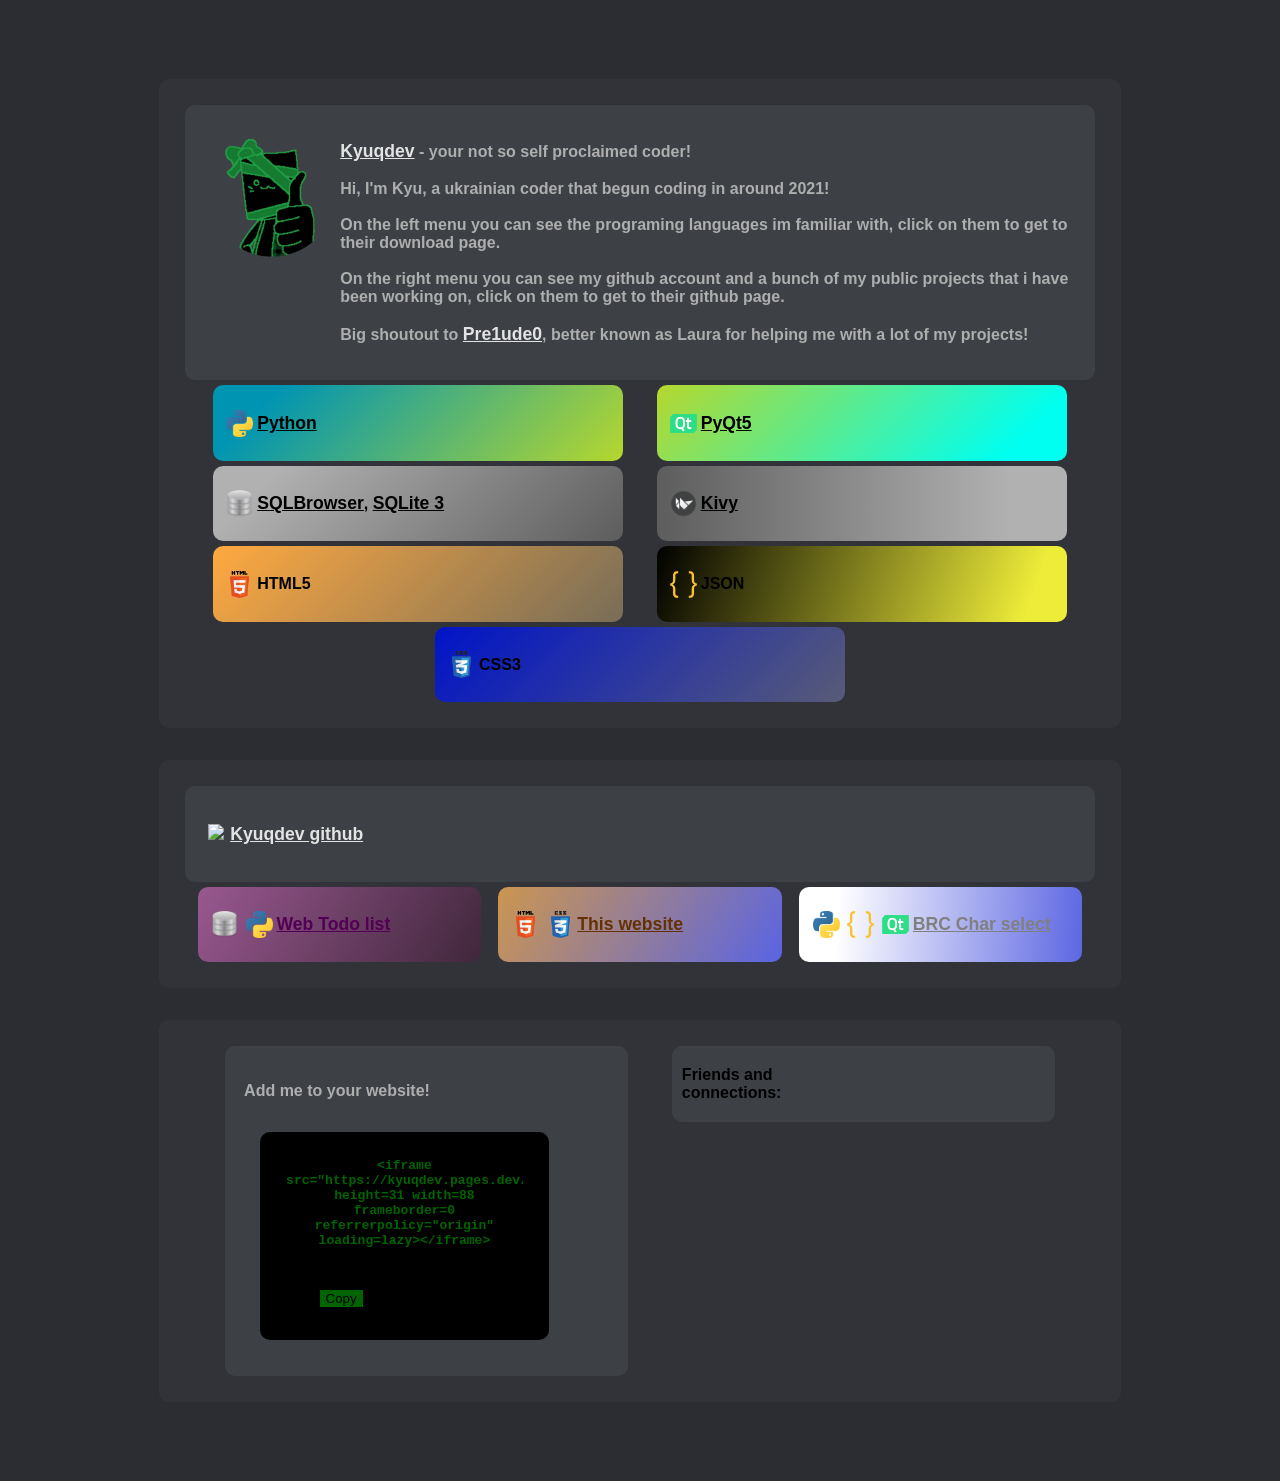
==== index.html @ f39e2b88 "stupid font commit (i gave up on papyrus)" ====
<!DOCTYPE html>
<html>
<meta name="viewport" content="width=device-width, initial-scale=1">
<head>
    <title>Kyuqdev</title>
    <link rel="stylesheet" href="static/style.css">
    <link rel="icon" type="images/x-icon" href="Images/logo.png">
    <meta property="og:title" content="YOUR FAVOURITE [BUSSY DESTROYER 10 BAJILLION 2008]">
    <meta property="og:type" content="website">
    <meta property="og:url" content="https://kyuqdev.pages.dev/">
    <meta property="og:image" content="https://kyuqdev.pages.dev/Images/Pfp.png">
    <meta property="og:description" content="the [PEOPLE] above me are [#######] gay [###] [#######]">
    <meta name="theme-color" content="[#FA6607]">
</head>

<body>
    <div class="container">

        <div class="item" style="height:fit-content">
            <div class="textcard" style="align-items:start;">
                <img src="/Images/Pfp.png" style="max-width: 10vw">
                <p>
                    <a href="https://github.com/Kyuqdev" target="_blank"> Kyuqdev</a> - your not so self proclaimed coder!<br><br>
                    Hi, I'm Kyu, a ukrainian coder that begun coding in around 2021!<br><br>
                    On the left menu you can see the programing languages im familiar with,
                    click on them to get to their download page.<br><br>
                    On the right menu you can see my github account and
                    a bunch of my public projects that i have been working on,
                    click on them to get to their github page.<br><br>
                    Big shoutout to <a href="https://pre1ude.dev/" target="_blank">Pre1ude0</a>,
                    better known as Laura for helping me with a lot of my projects!
                </p>

            </div>

            <!--language list-->

            <div class="card" id="python">
                <img src="Images/python-logo.png">
                <a href="https://www.python.org/downloads/" target="_blank">Python</a>
            </div>

            <div class="card" id="pyqt">
                <img src="Images/Qt.png">
                <a href="https://pypi.org/project/PyQt5/" target="_blank">PyQt5</a>
            </div>

            <div class="card" id="sql">
                <img src="Images/sql-database.png">
                <a href="https://sqlitebrowser.org/dl/" target="_blank">SQLBrowser</a>
                ,&nbsp;
                <a href="https://www.sqlite.org/" target="_blank">SQLite 3</a>
            </div>

            <div class="card" id="kivy">
                <img src="Images/Kivy.png">
                <a href="https://kivy.org/" target="_blank">Kivy</a>
            </div>

            <div class="card" id="html">
                <img src="Images/html5.png">
                HTML5
            </div>

            <div class="card" id="json">
                <img src="Images/json.png">
                JSON
            </div>

            <div class="card" id="css">
                <img src="Images/CSS3.png">
                CSS3
            </div>

        </div>

        <!--second menu-->
        <div class="right-menu">
            <div class="item">
                <div class="textcard">
                    <a href="https://github.com/Kyuqdev">
                        <img src="https://avatars.githubusercontent.com/u/131807399?v=4">
                    </a>
                    <p style="align-items:stretch;">
                        <a href="https://github.com/Kyuqdev" target="_blank">Kyuqdev github</a>
                    </p>
                </div>

                <div class="card" id="todo">
                    <img src="Images/sql-database.png">
                    <img src="Images/python-logo.png">
                    <a href="https://github.com/Kyuqdev/HTML-TODOLIST" target="_blank" style="color:rgb(82, 0, 83)">
                        Web Todo list
                    </a>
                </div>

                <div class="card" id="tswebsite">
                    <img src="Images/html5.png">
                    <img src="Images/CSS3.png">
                    <a href="https://github.com/Kyuqdev/Visit-card-website" target="_blank" style="color:rgb(100, 50, 2)">
                        This website
                    </a>

                </div>

                <div class="card" id="brc">
                    <img src="Images/python-logo.png">
                    <img src="Images/json.png">
                    <img src="Images/Qt.png">
                    <a href="https://github.com/Kyuqdev/Kyus-BRC-Character-selector" target="_blank" style="color:gray">
                        BRC Char select
                    </a>
                </div>


            </div>

            <div class="item" style="align-items:start">
                <div class="textcard" style="flex-direction:column; align-items:start; width:40%">
                    <p>
                        Add me to your website!
                    </p>
                    <div class="item" style="background-color:black; border-color:black; max-width:65%">
                        <code style="overflow-x:hidden">&lt;iframe src="https://kyuqdev.pages.dev/referer/referer" height=31 width=88 frameborder=0 referrerpolicy="origin" loading=lazy&gt;&lt;/iframe&gt;</code>
                        <button onclick="copyIframe()" style="background-color:darkgreen; border:none; cursor:pointer;">Copy</button>
                        <iframe src="https://kyuqdev.pages.dev/referer/referer" height="31" width="88" frameborder=0 referrerpolicy="origin" loading="lazy"></iframe>
                    </div>
                </div>

                <div class="card" style="flex-direction:row; justify-content:space-around; width:40%">
                    Friends and connections:
                    <iframe src="https://pre1ude.dev/referer" height=31 width=88 frameborder=0 referrerpolicy="origin" loading=lazy></iframe>
                    <iframe src="https://kyuqdev.pages.dev/referer/referer" height="31" width="88" frameborder=0 referrerpolicy="origin" loading="lazy"></iframe>
                </div>
            </div>
        </div>
    </div>
    <script src="/js/main.js"></script>
</body>

</html>
---- static/style.css ----
body {
    background-color: #2B2D32;
    color: rgb(174, 174, 174);
    font-size: auto;
    font-family: cursive, sans-serif;
}

.textcard {
    width:100%;
    a {color: #e3e3e3}
    min-height: 4.4vw;
    min-width: 10em;
    padding: 0.6em;
    border: 10px solid #3d4045;
    background-color: #3d4045;
    border-radius: 10px;
    display:flex;
    align-items: center;
    justify-content: left;
    text-align: left;
}

a {
    transition: color 0.2s;
    color: black;
    font-size: 110%;
}

a:hover {
    color: green
}

img {
    min-width: 2vh;
    max-width: 3vh;
    aspect-ratio: 1 / 1;
    margin: 0.3vw
}
code {
    color: darkgreen;
    text-wrap: wrap;
    height: 120px;
    max-width: 100%;
}

.item {
    margin: 1em;
    display:flex;
    background: #313338;
    padding: 1em;
    font-weight: 700;
    align-items:center;
    text-align: center;
    border: 10px solid #313338;
    border-radius: 10px;
    gap: 5px 5px;
    justify-content: space-evenly;
    flex-wrap:wrap;
}

.card {
    color:black;
    min-height: 4.4vw;
    min-width: 10em;
    padding: 0.6em;
    border: 10px solid #3d4045;
    background-color: #3d4045;
    border-radius: 10px;
    display:flex;
    align-items: center;
    justify-content: left;
    text-align: left;
    border: yellow;
}

#python {
    background: linear-gradient(135deg, rgba(0,148,179,1) 14%, rgba(182,215,46,1) 100%);
    width:43%;
}
#pyqt {
    background: linear-gradient(-45deg, rgba(0,255,240,1) 14%, rgba(182,215,46,1) 100%);
    width:43%
}
#sql {
    background: linear-gradient(135deg, rgba(177,177,177,1) 14%, rgba(93,93,93,1) 100%);
    width:43%
}
#kivy {
    background: linear-gradient(-90deg, rgba(177,177,177,1) 14%, rgba(93,93,93,1) 100%);
    width:43%
}
#html {
    background: linear-gradient(135deg, rgba(255,169,64,1) 0%, rgba(119,109,88,1) 100%);
    width: 43%;
}
#json {
    background: linear-gradient(-70deg, rgba(238,236,57,1) 10%, rgba(0,0,0,1) 100%);
    width: 43%;
}
#css {
    background: linear-gradient(135deg, rgba(0,20,200,1) 0%, rgba(88,91,119,1) 100%);
    width: 43%
}


#todo {
    width: 29%;
    background: linear-gradient(122deg, rgba(153,88,144,1) 0%, rgba(64,39,59,1) 100%);
}
#tswebsite {
    width:29%;
    background: linear-gradient(122deg, rgba(204,150,79,1) 0%, rgba(90,100,227,1) 100%);
}
#brc {
    width:29%;
    background: linear-gradient(94deg, rgba(255,255,255,1) 14%, rgba(93,103,226,1) 100%);
}

.container {
    min-height: 75vh;
    margin: 5%;
    display: flex;
    justify-content:space-around;
    align-items: center;
}

.right-menu {
    display: flex;
    flex-direction:column;
    align-items:center;
}

@media screen and (max-width: 1400px) {
.container {
    flex-direction: column;
    align-items: center;
}
.item {
    width: 80%;
}

}
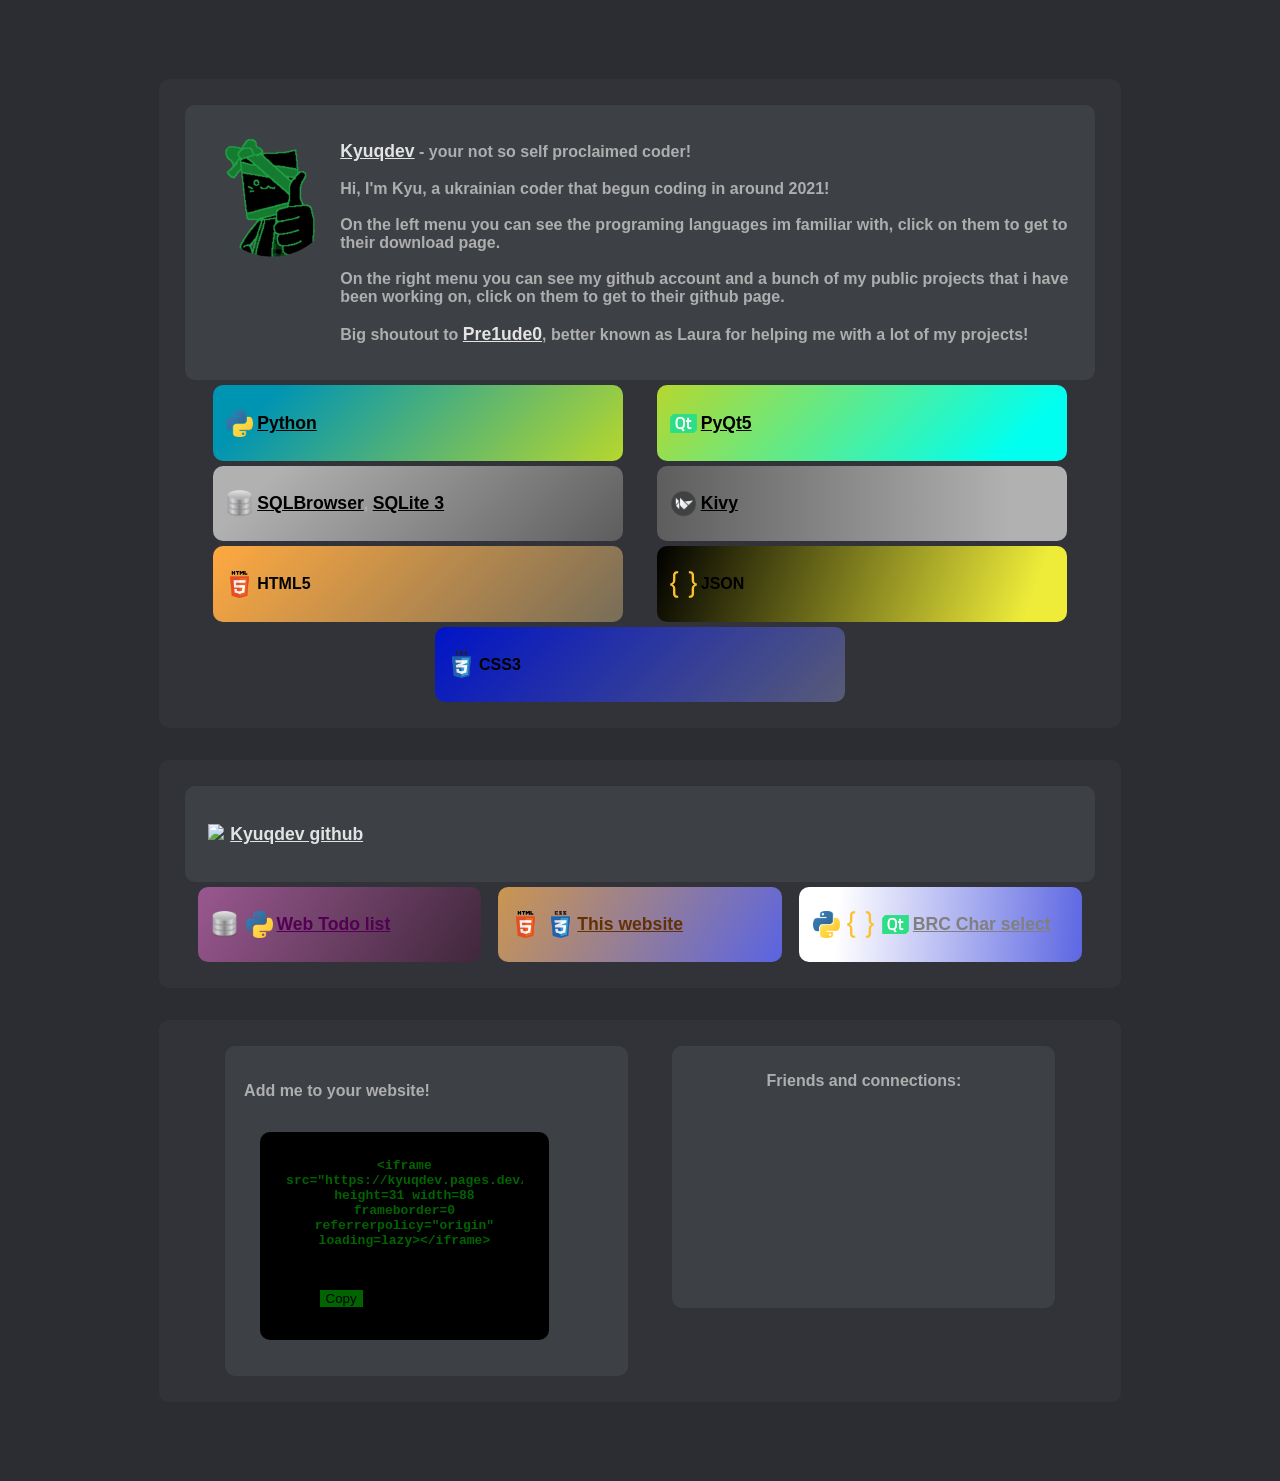
==== commit 7f9f1be1: "added webring link" ====
--- a/index.html
+++ b/index.html
@@ -5,12 +5,12 @@
     <title>Kyuqdev</title>
     <link rel="stylesheet" href="static/style.css">
     <link rel="icon" type="images/x-icon" href="Images/logo.png">
-    <meta property="og:title" content="YOUR FAVOURITE [BUSSY DESTROYER 10 BAJILLION 2008]">
+    <meta property="og:title" content="YOUR FAVOURITE [CODER BAD EXPERIENCED 2008]">
     <meta property="og:type" content="website">
     <meta property="og:url" content="https://kyuqdev.pages.dev/">
     <meta property="og:image" content="https://kyuqdev.pages.dev/Images/Pfp.png">
-    <meta property="og:description" content="the [PEOPLE] above me are [#######] gay [###] [#######]">
-    <meta name="theme-color" content="[#FA6607]">
+    <meta property="og:description" content="hi guys im a cool coder please check out my page also hi on the webring whatever [######] still uses it :3">
+    <meta name="theme-color" content="#FA6607">
 </head>
 
 <body>
@@ -57,17 +57,17 @@
                 <a href="https://kivy.org/" target="_blank">Kivy</a>
             </div>
 
-            <div class="card" id="html">
+            <div class="card" id="html" style="color:black">
                 <img src="Images/html5.png">
                 HTML5
             </div>
 
-            <div class="card" id="json">
+            <div class="card" id="json" style="color:black">
                 <img src="Images/json.png">
                 JSON
             </div>
 
-            <div class="card" id="css">
+            <div class="card" id="css" style="color:black">
                 <img src="Images/CSS3.png">
                 CSS3
             </div>
@@ -114,23 +114,34 @@
 
 
             </div>
+            <div class="right-menu">
+                <div class="item" style="align-items:flex-start">
+                    <div class="textcard" style="flex-direction:column; align-items:start; width:40%">
+                        <p>
+                            Add me to your website!
+                        </p>
+                        <div class="item" style="background-color:black; border-color:black; max-width:65%">
+                            <code style="overflow-x:hidden">&lt;iframe src="https://kyuqdev.pages.dev/referer/referer" height=31 width=88 frameborder=0 referrerpolicy="origin" loading=lazy&gt;&lt;/iframe&gt;</code>
+                            <button onclick="copyIframe()" style="background-color:darkgreen; border:none; cursor:pointer;">Copy</button>
+                            <iframe src="https://kyuqdev.pages.dev/referer/referer" height="31" width="88" frameborder=0 referrerpolicy="origin" loading="lazy"></iframe>
+                        </div>
+                    </div>
 
-            <div class="item" style="align-items:start">
-                <div class="textcard" style="flex-direction:column; align-items:start; width:40%">
-                    <p>
-                        Add me to your website!
-                    </p>
-                    <div class="item" style="background-color:black; border-color:black; max-width:65%">
-                        <code style="overflow-x:hidden">&lt;iframe src="https://kyuqdev.pages.dev/referer/referer" height=31 width=88 frameborder=0 referrerpolicy="origin" loading=lazy&gt;&lt;/iframe&gt;</code>
-                        <button onclick="copyIframe()" style="background-color:darkgreen; border:none; cursor:pointer;">Copy</button>
+                    <div class="card" style="gap: 10px; flex-direction:column; justify-content:space-around; width:40%">
+                        <p>
+                            Friends and connections:
+                        </p>
+                        <iframe src="https://pre1ude.dev/referer" height=31 width=88 frameborder=0 referrerpolicy="origin" loading=lazy></iframe>
                         <iframe src="https://kyuqdev.pages.dev/referer/referer" height="31" width="88" frameborder=0 referrerpolicy="origin" loading="lazy"></iframe>
+                        <iframe
+                        style="transform: scale(0.7)"
+                        src="https://ring.pre1ude.dev/ring?url=https://kyuqdev.pages.dev/&bgcolor=3d4045&fgcolor=004600"
+                        width="230px"
+                        height="100px"
+                        frameborder="0"
+                        scrolling="no">
+                        </iframe>
                     </div>
-                </div>
-
-                <div class="card" style="flex-direction:row; justify-content:space-around; width:40%">
-                    Friends and connections:
-                    <iframe src="https://pre1ude.dev/referer" height=31 width=88 frameborder=0 referrerpolicy="origin" loading=lazy></iframe>
-                    <iframe src="https://kyuqdev.pages.dev/referer/referer" height="31" width="88" frameborder=0 referrerpolicy="origin" loading="lazy"></iframe>
                 </div>
             </div>
         </div>
--- a/static/style.css
+++ b/static/style.css
@@ -59,7 +59,6 @@
 }
 
 .card {
-    color:black;
     min-height: 4.4vw;
     min-width: 10em;
     padding: 0.6em;
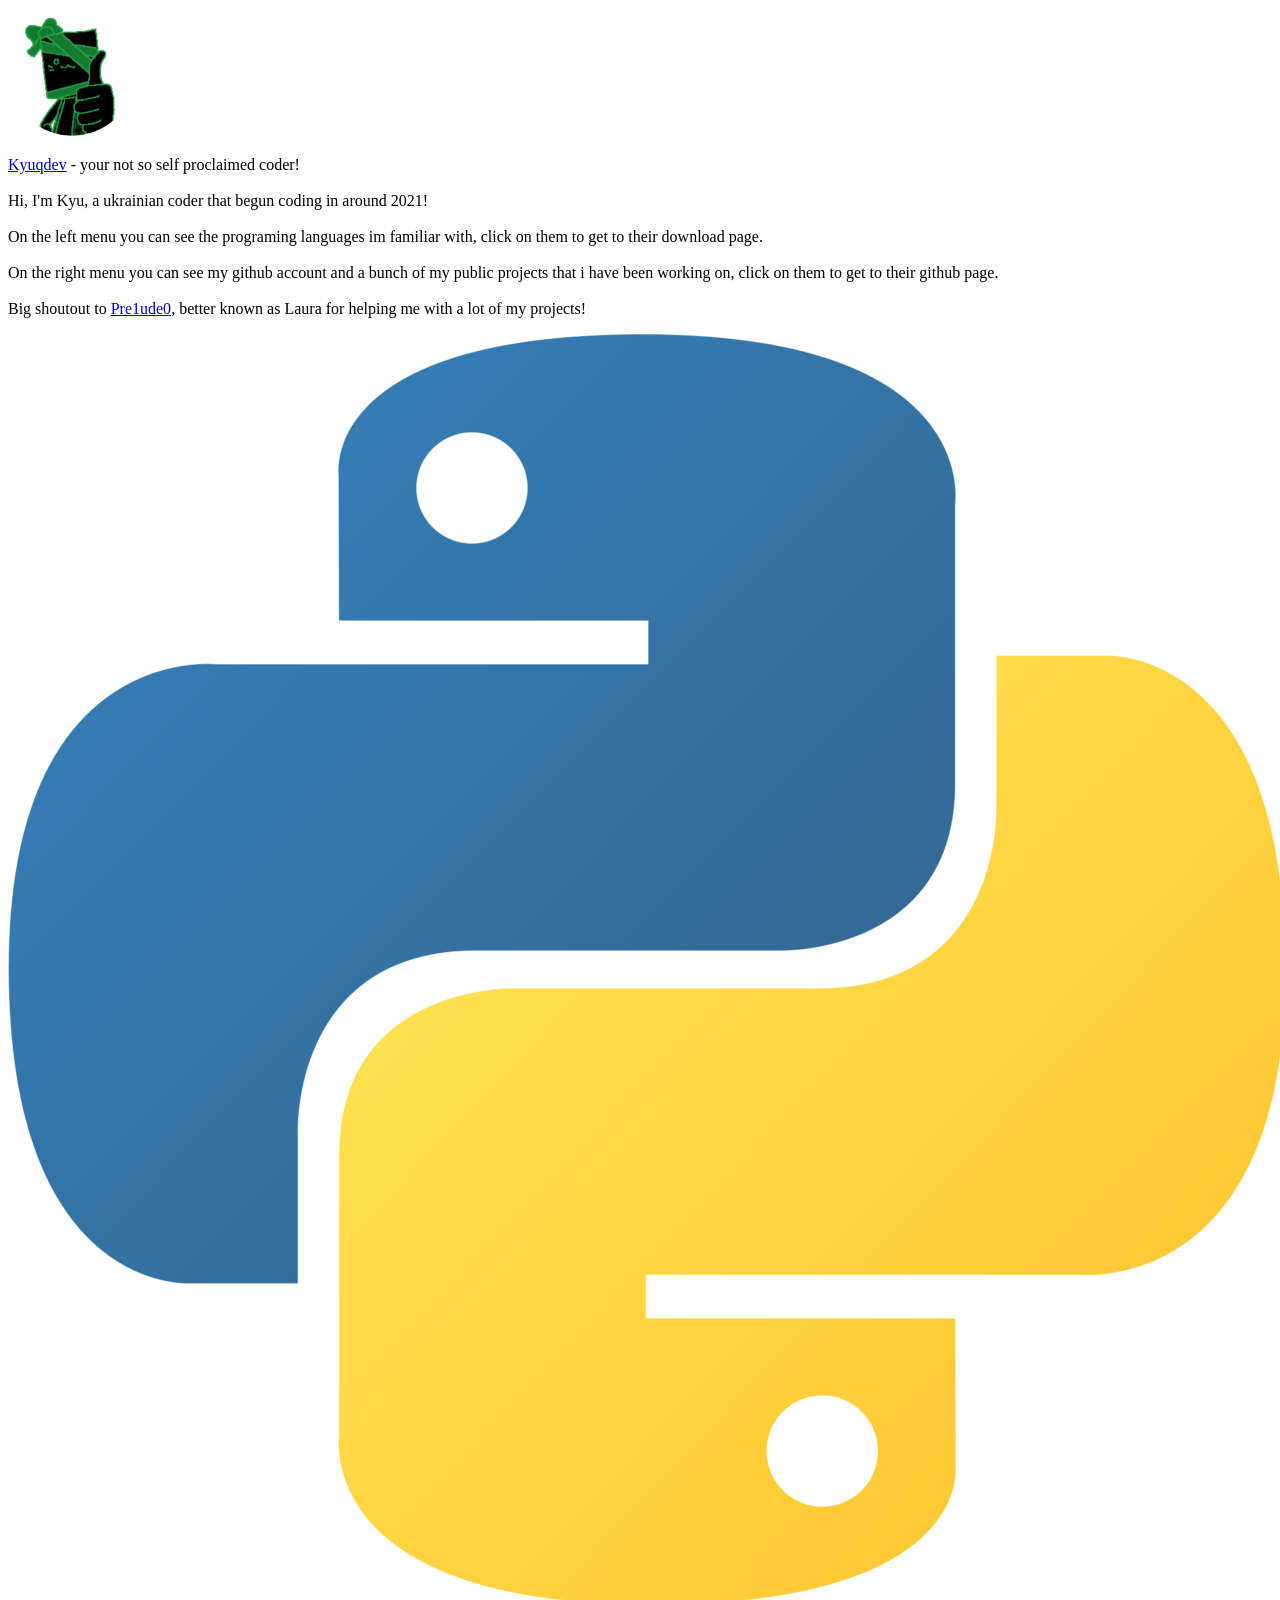
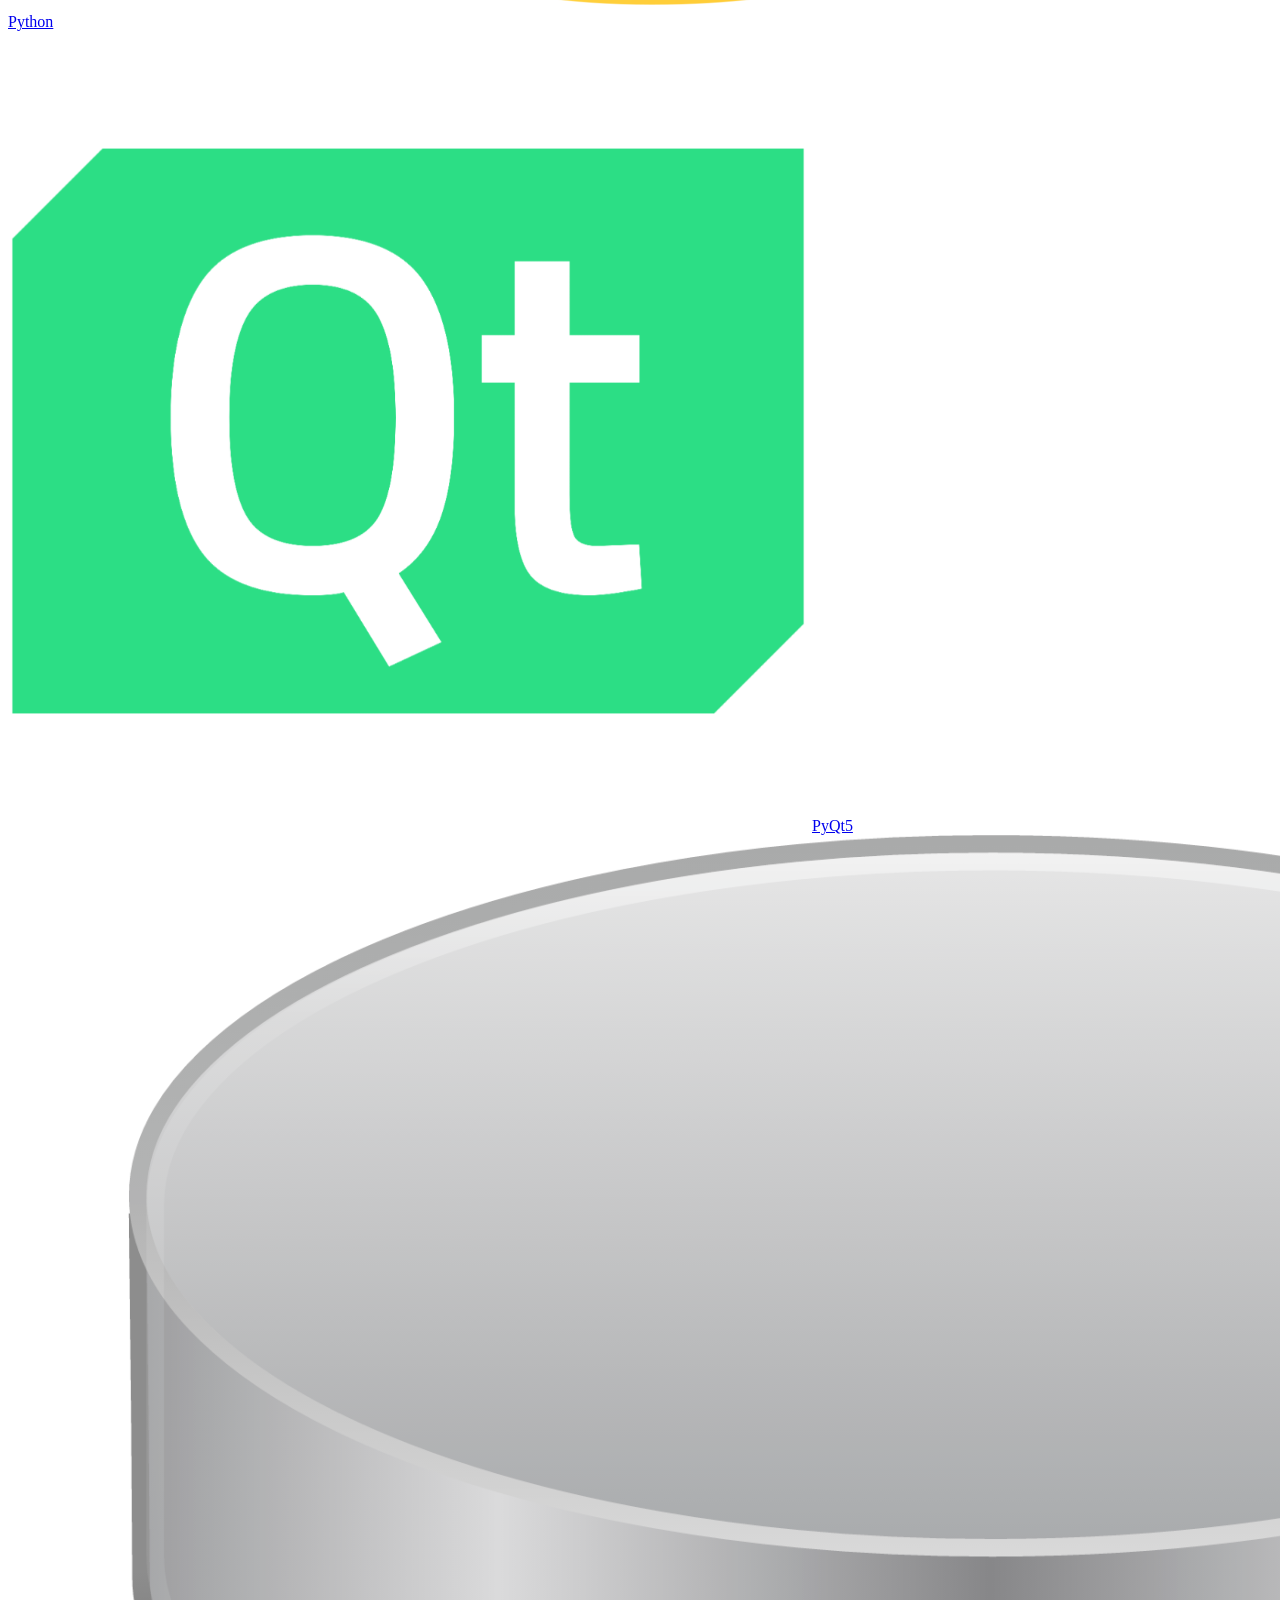
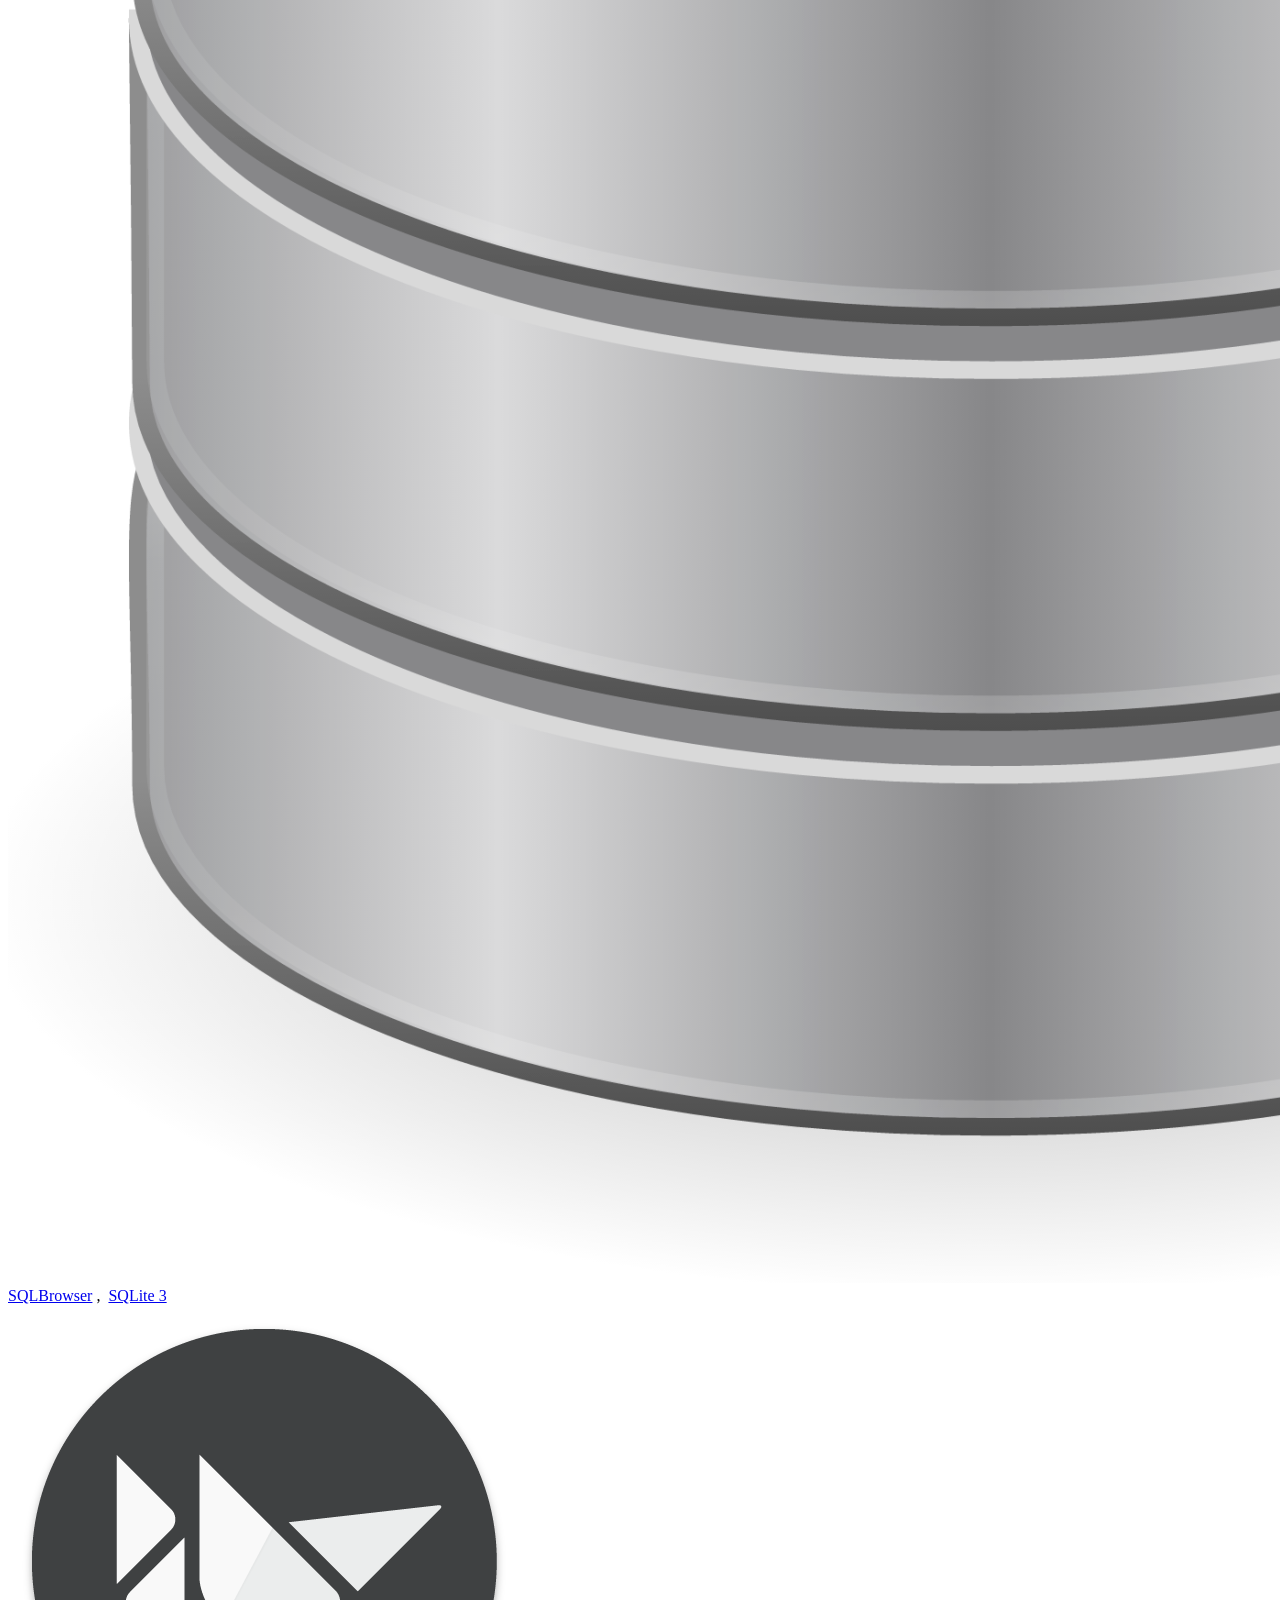
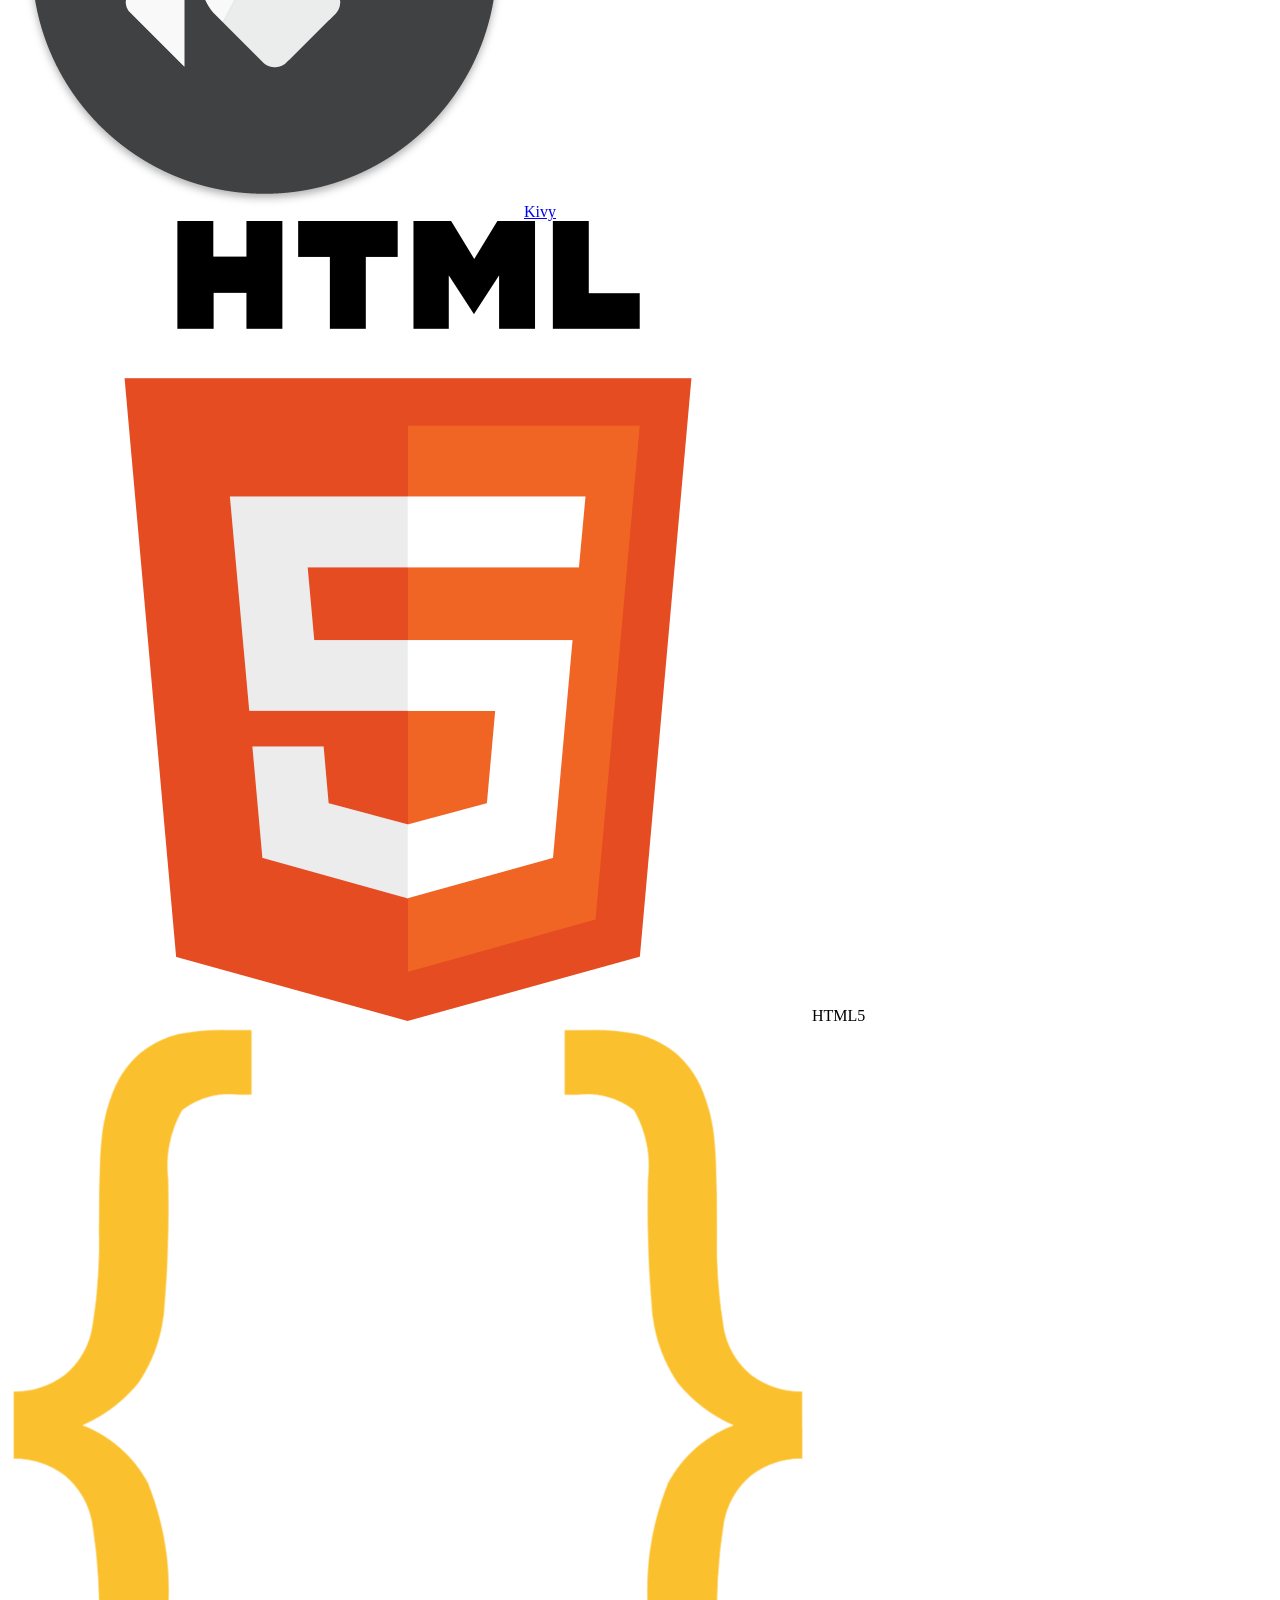
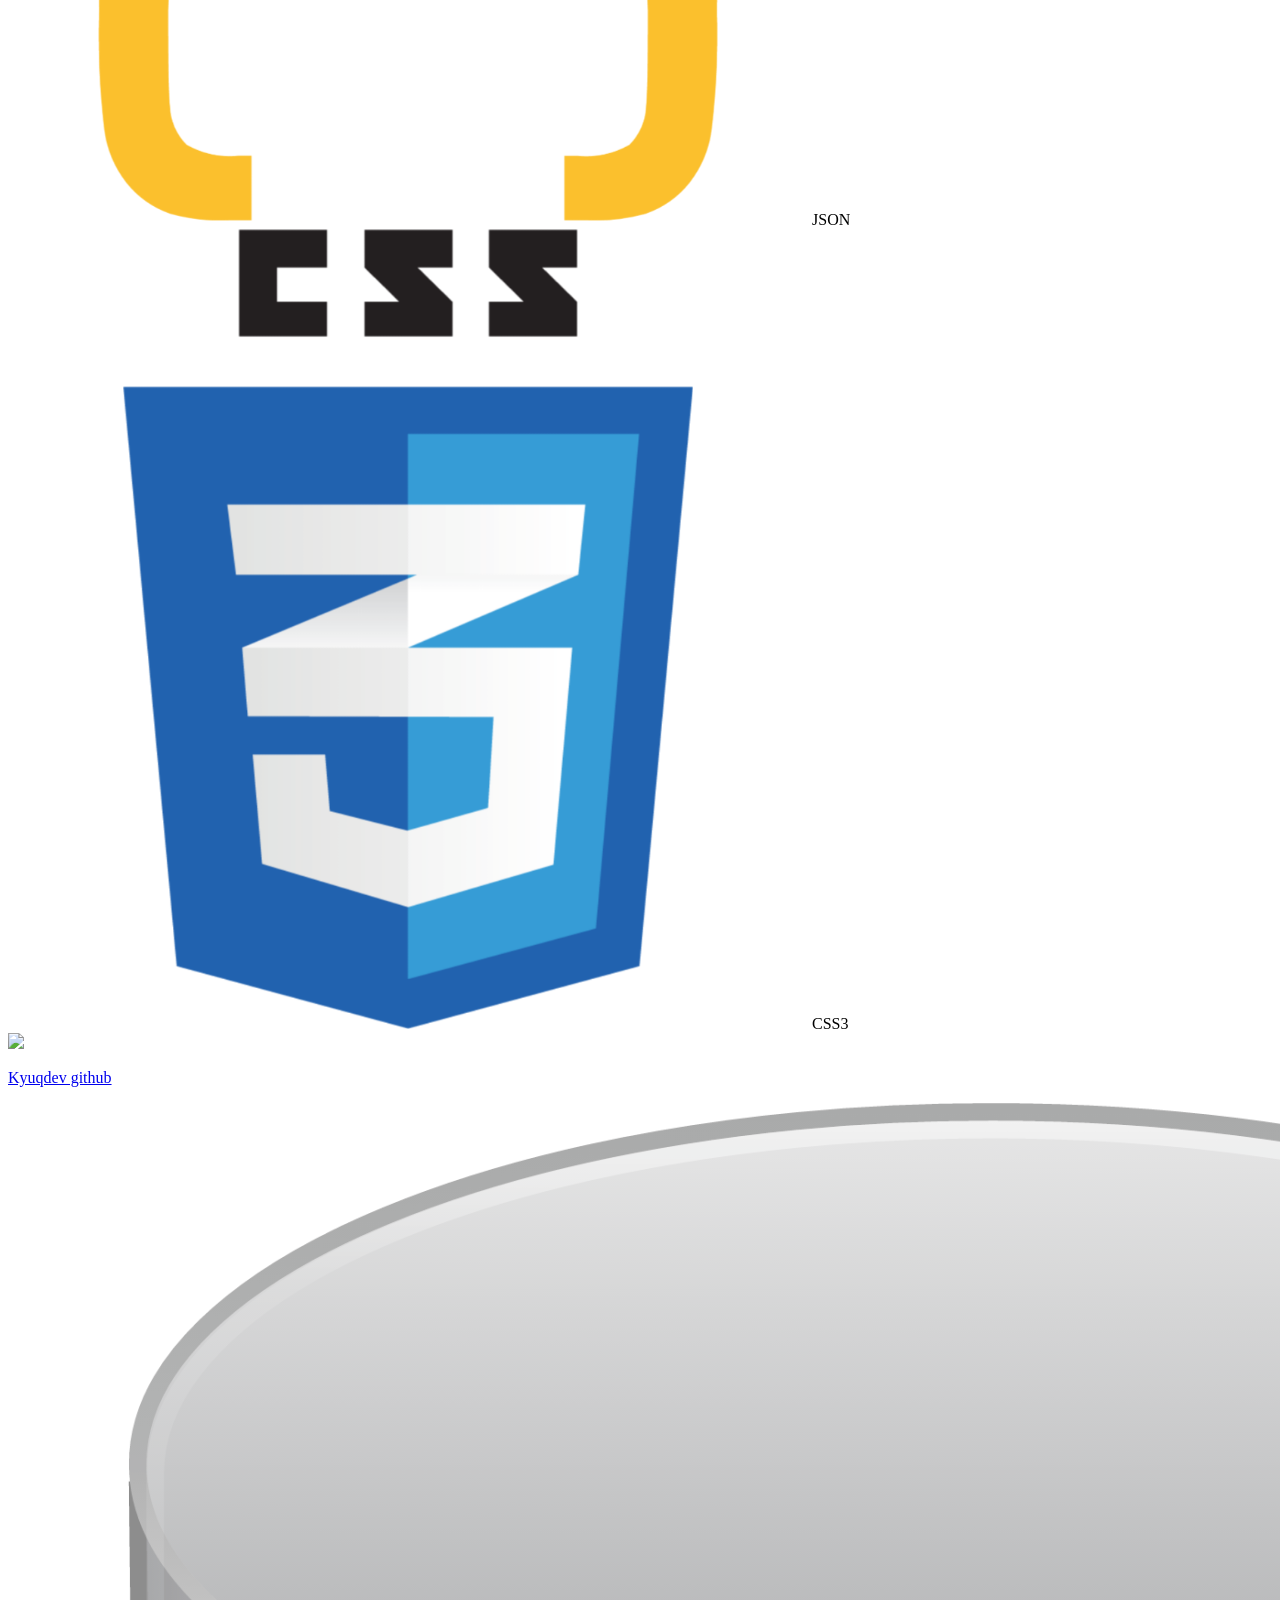
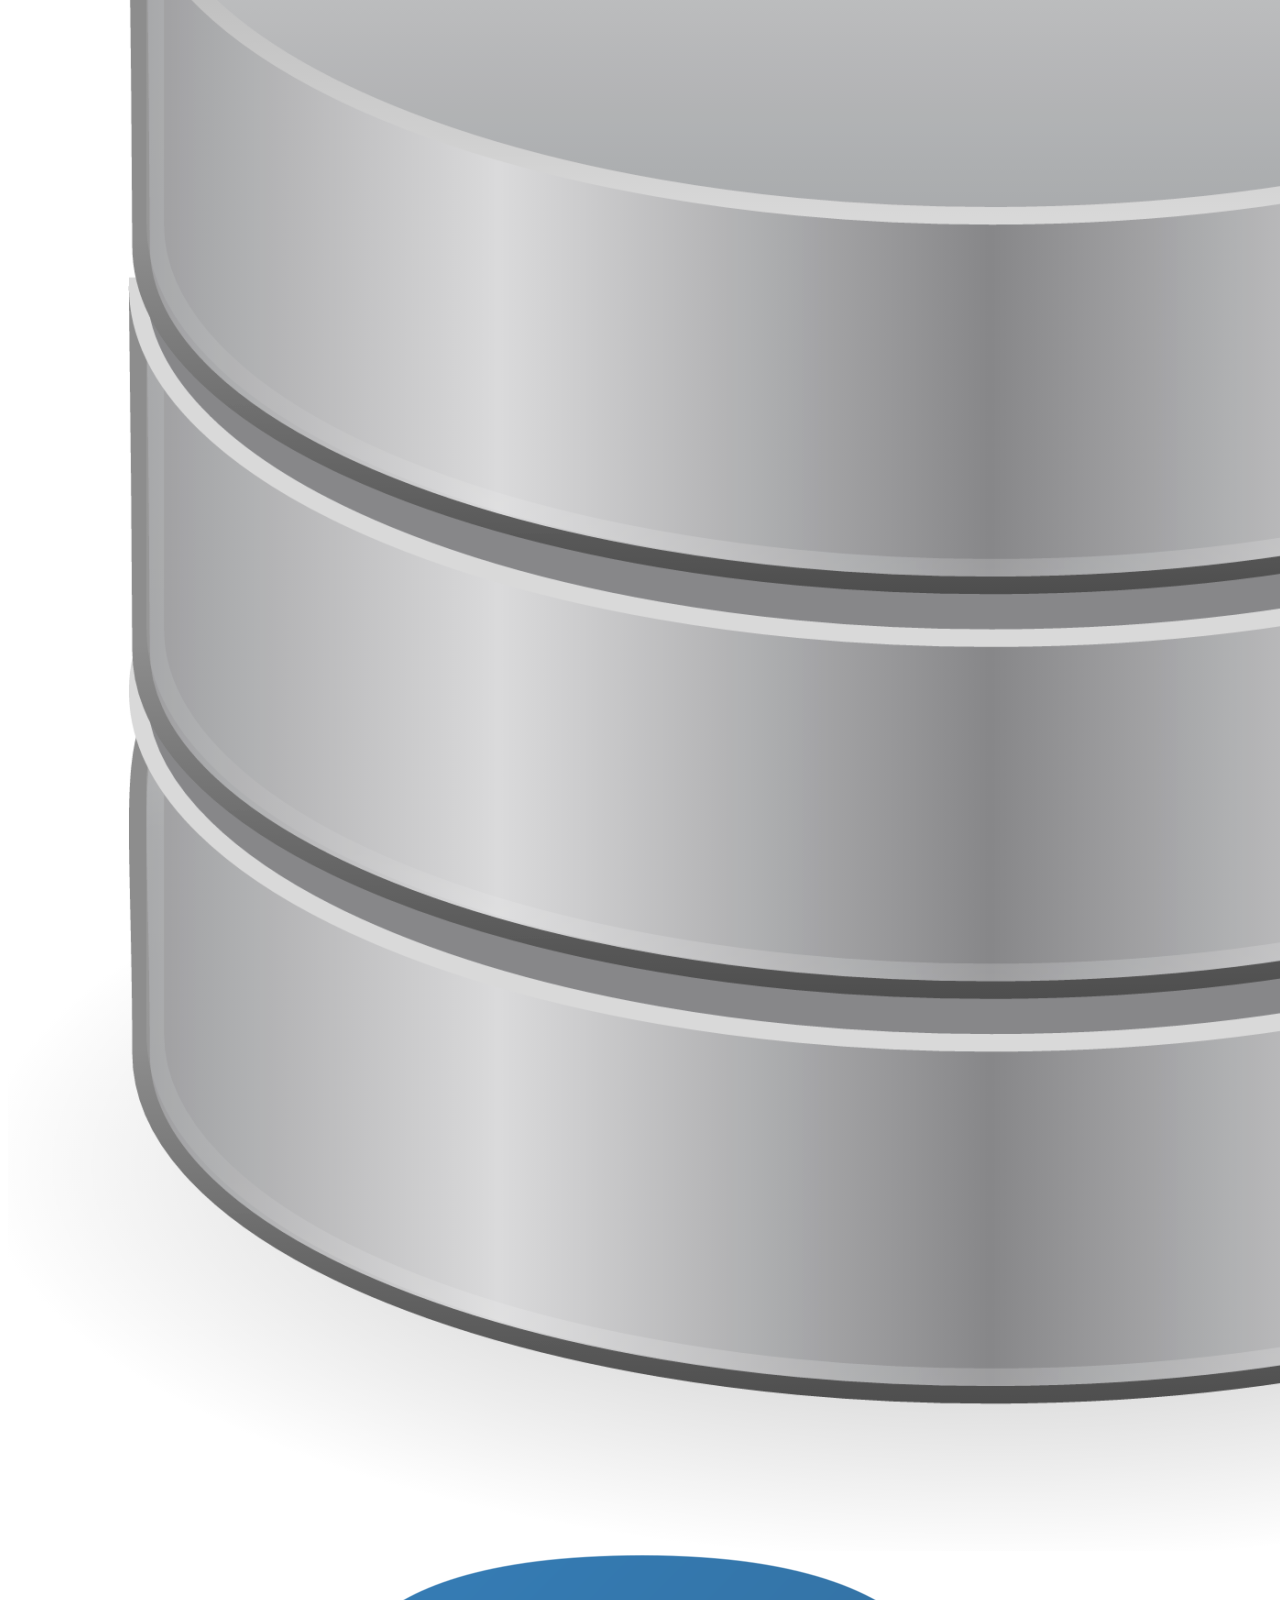
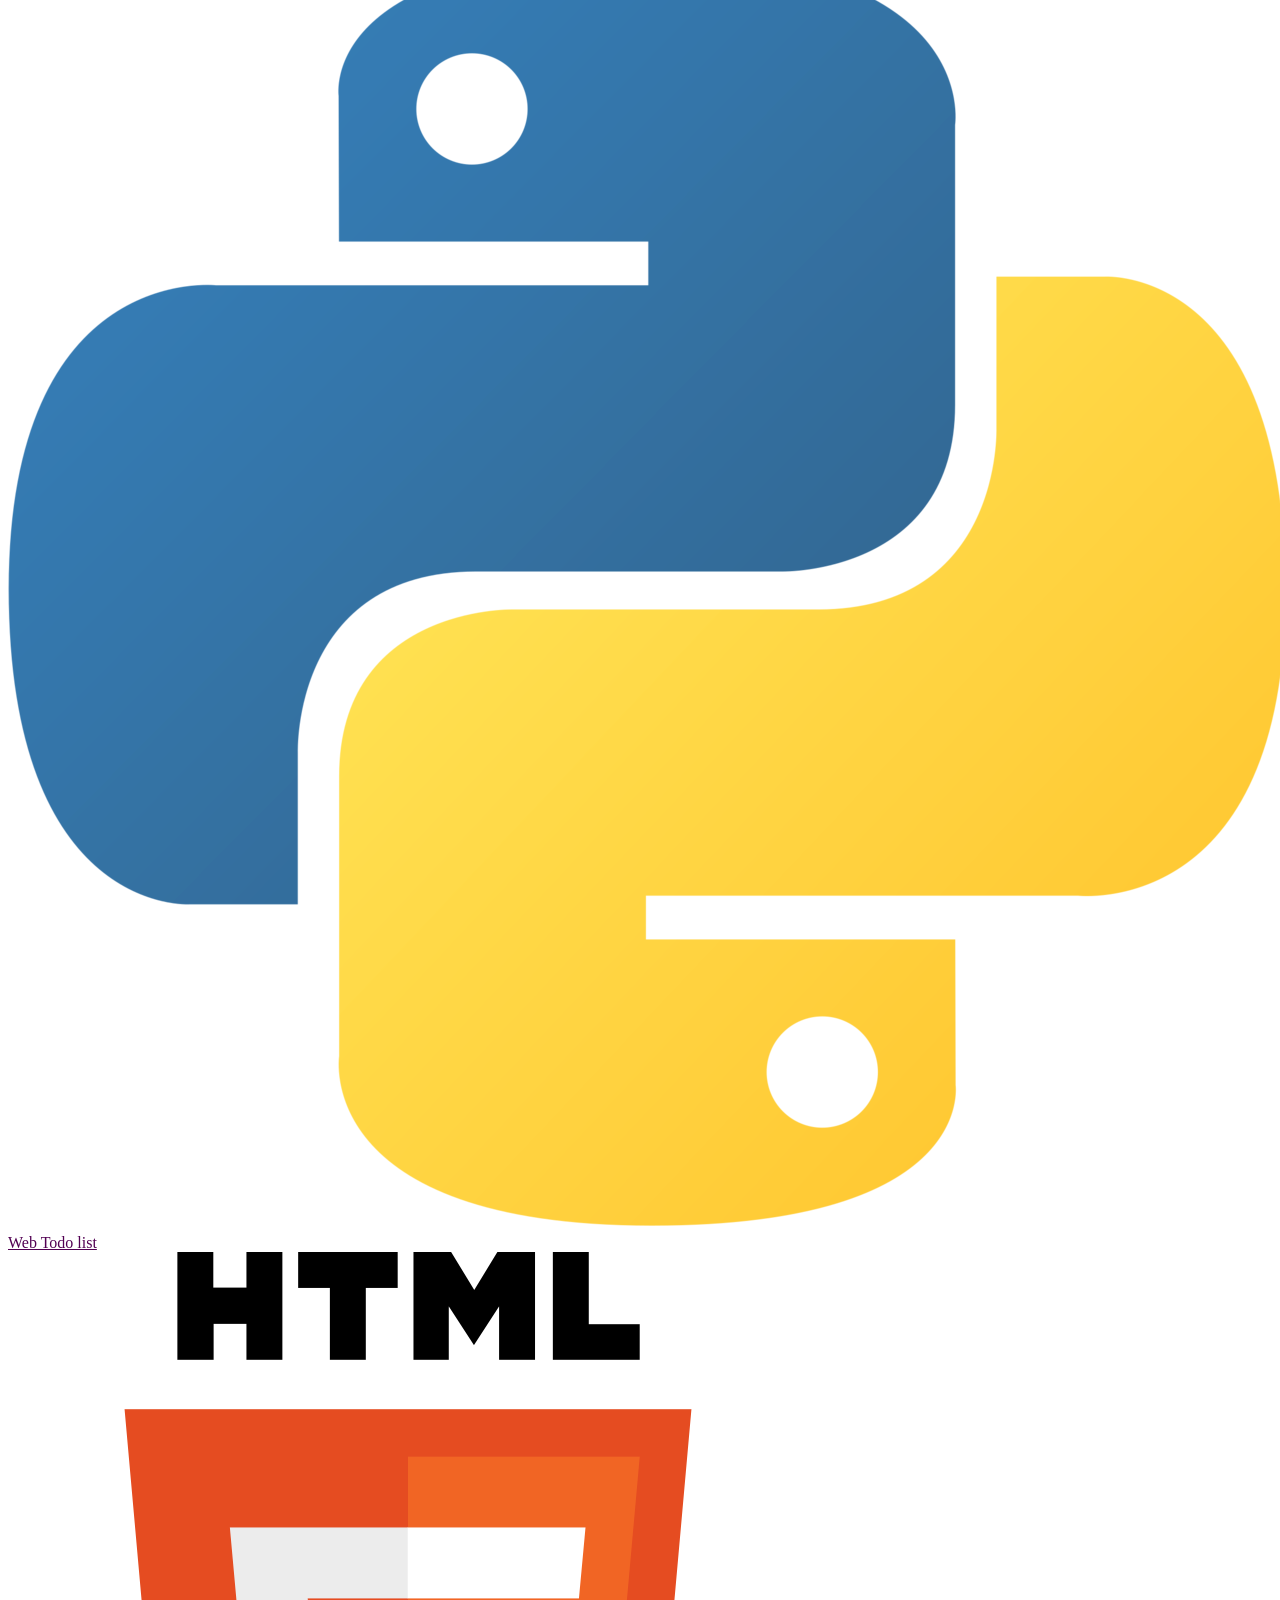
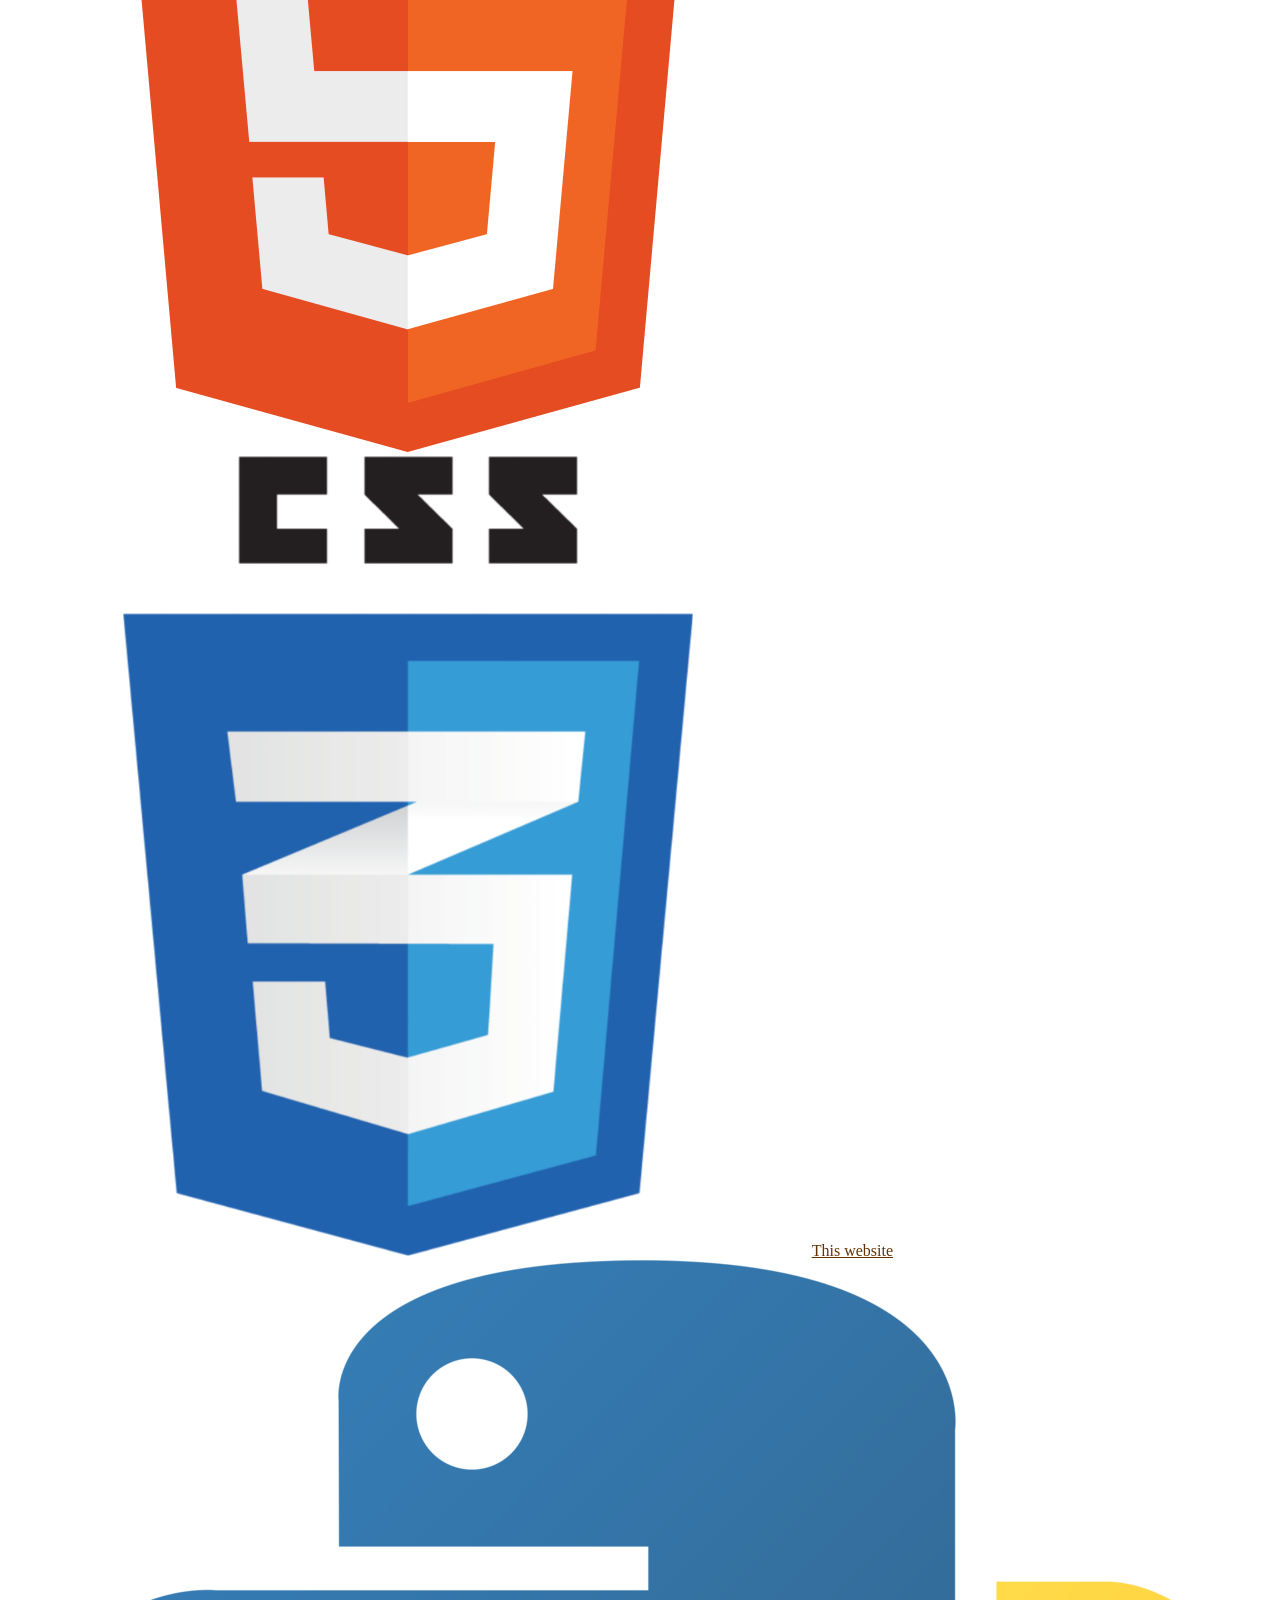
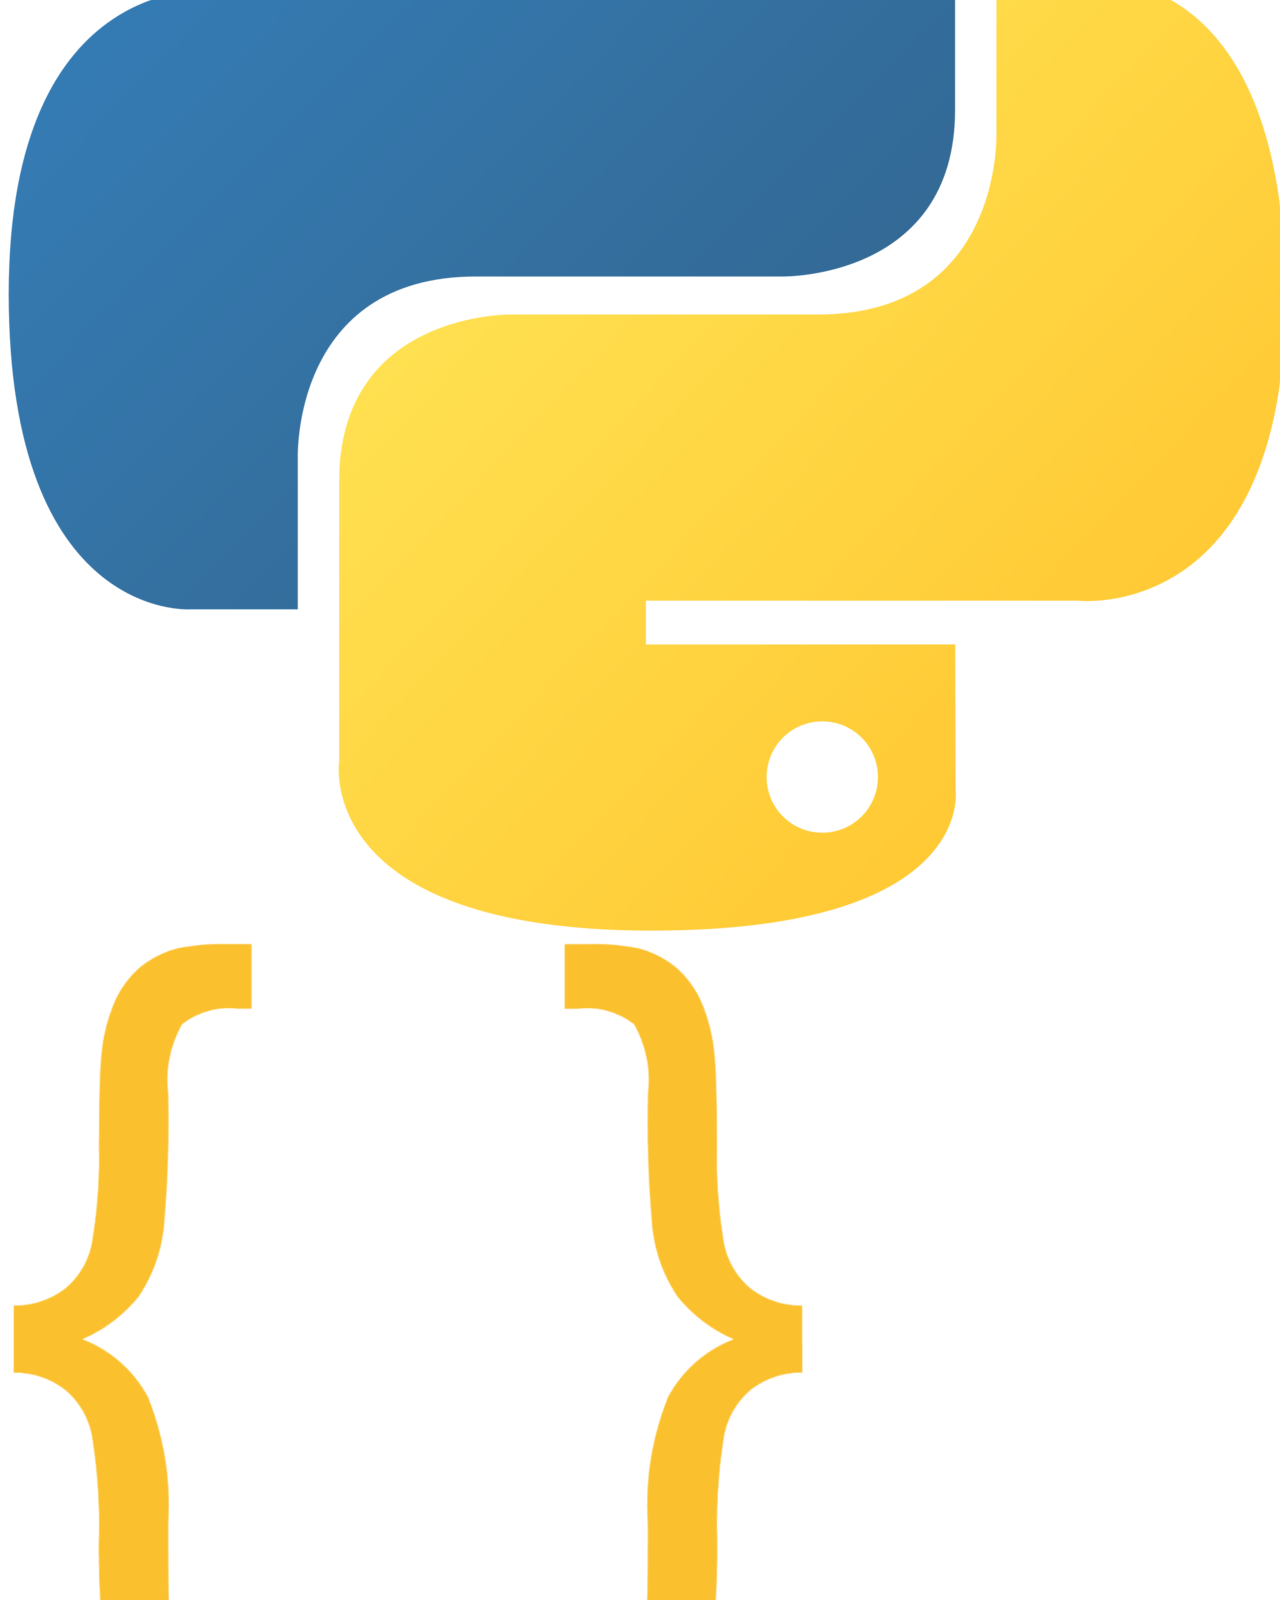
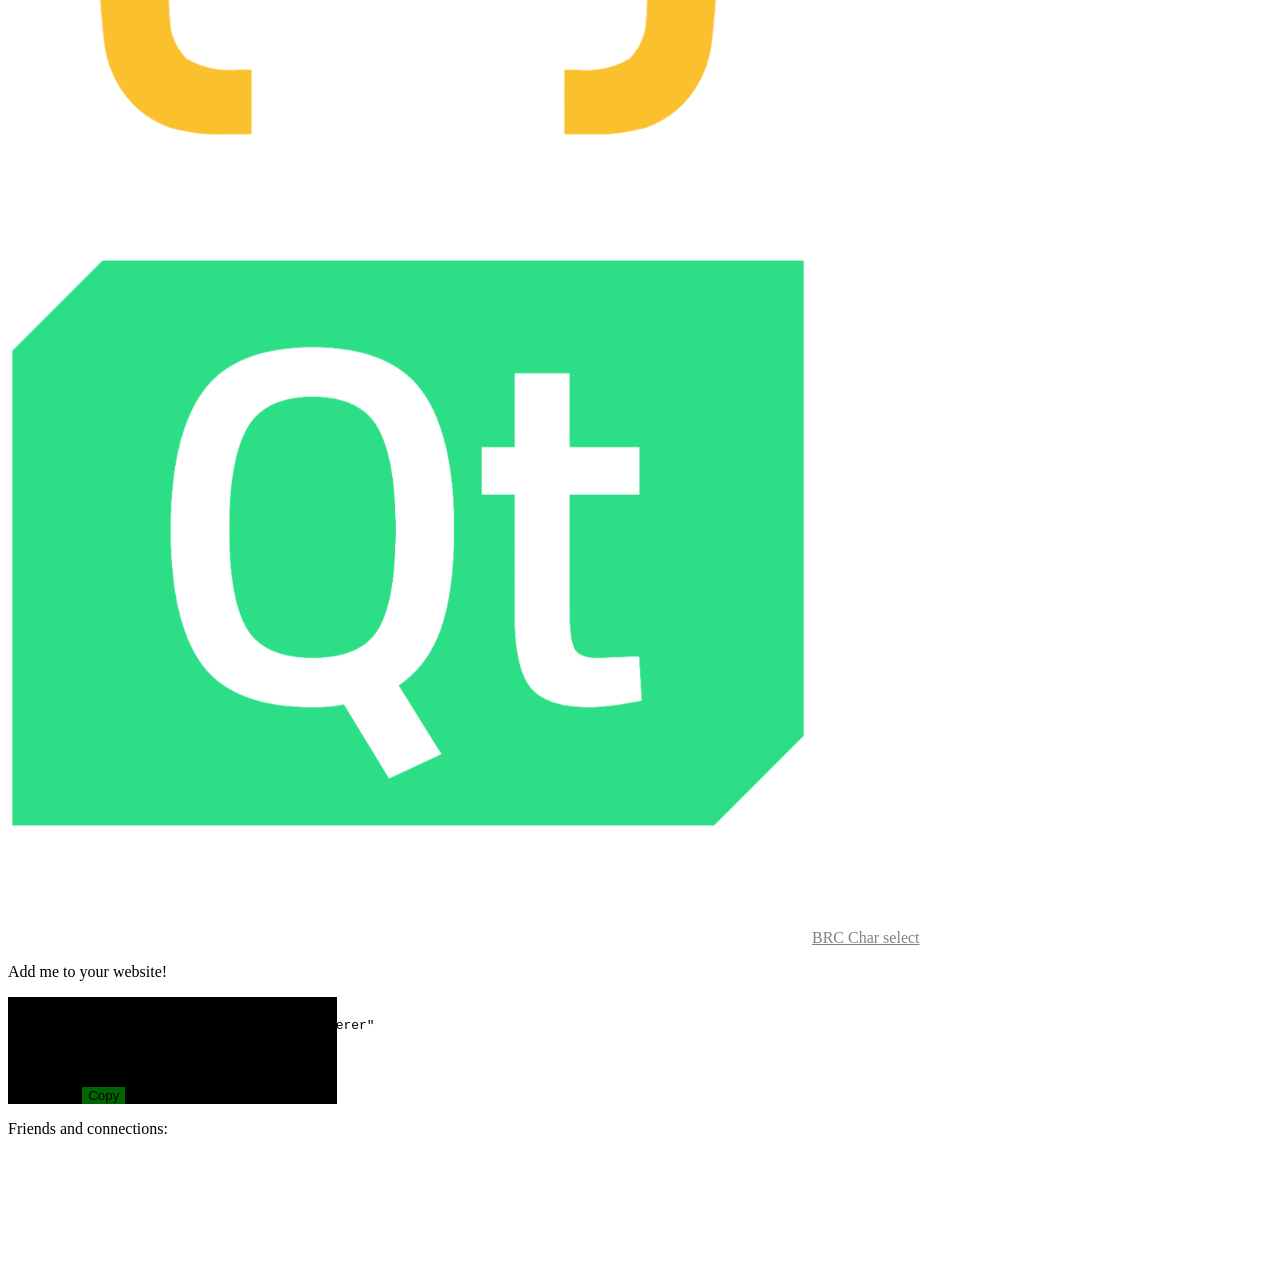
==== commit e9722127: "added webring functionality" ====
--- a/index.html
+++ b/index.html
@@ -3,14 +3,14 @@
 <meta name="viewport" content="width=device-width, initial-scale=1">
 <head>
     <title>Kyuqdev</title>
-    <link rel="stylesheet" href="static/style.css">
-    <link rel="icon" type="images/x-icon" href="Images/logo.png">
-    <meta property="og:title" content="YOUR FAVOURITE [CODER BAD EXPERIENCED 2008]">
-    <meta property="og:type" content="website">
-    <meta property="og:url" content="https://kyuqdev.pages.dev/">
+    <meta property="og:title" content="Kybertium Bartholomew">
+    <meta property="og:description" content="hi im a very lightweight coder hi guys hire me please i do backend">
     <meta property="og:image" content="https://kyuqdev.pages.dev/Images/Pfp.png">
-    <meta property="og:description" content="hi guys im a cool coder please check out my page also hi on the webring whatever [######] still uses it :3">
-    <meta name="theme-color" content="#FA6607">
+    <meta property="og:url" content="https://kyuqdev.pages.dev">
+    <meta property="og:site_name" content="its my site why is this an option lmfao">
+    <meta name="siteButton" content="https://kyuqdev.pages.dev/referer/banner.png">
+    <meta name="themeColor" content="#028500">
+    <link rel="icon" href="https://kyuqdev.pages.dev/Images/logo.png">
 </head>
 
 <body>
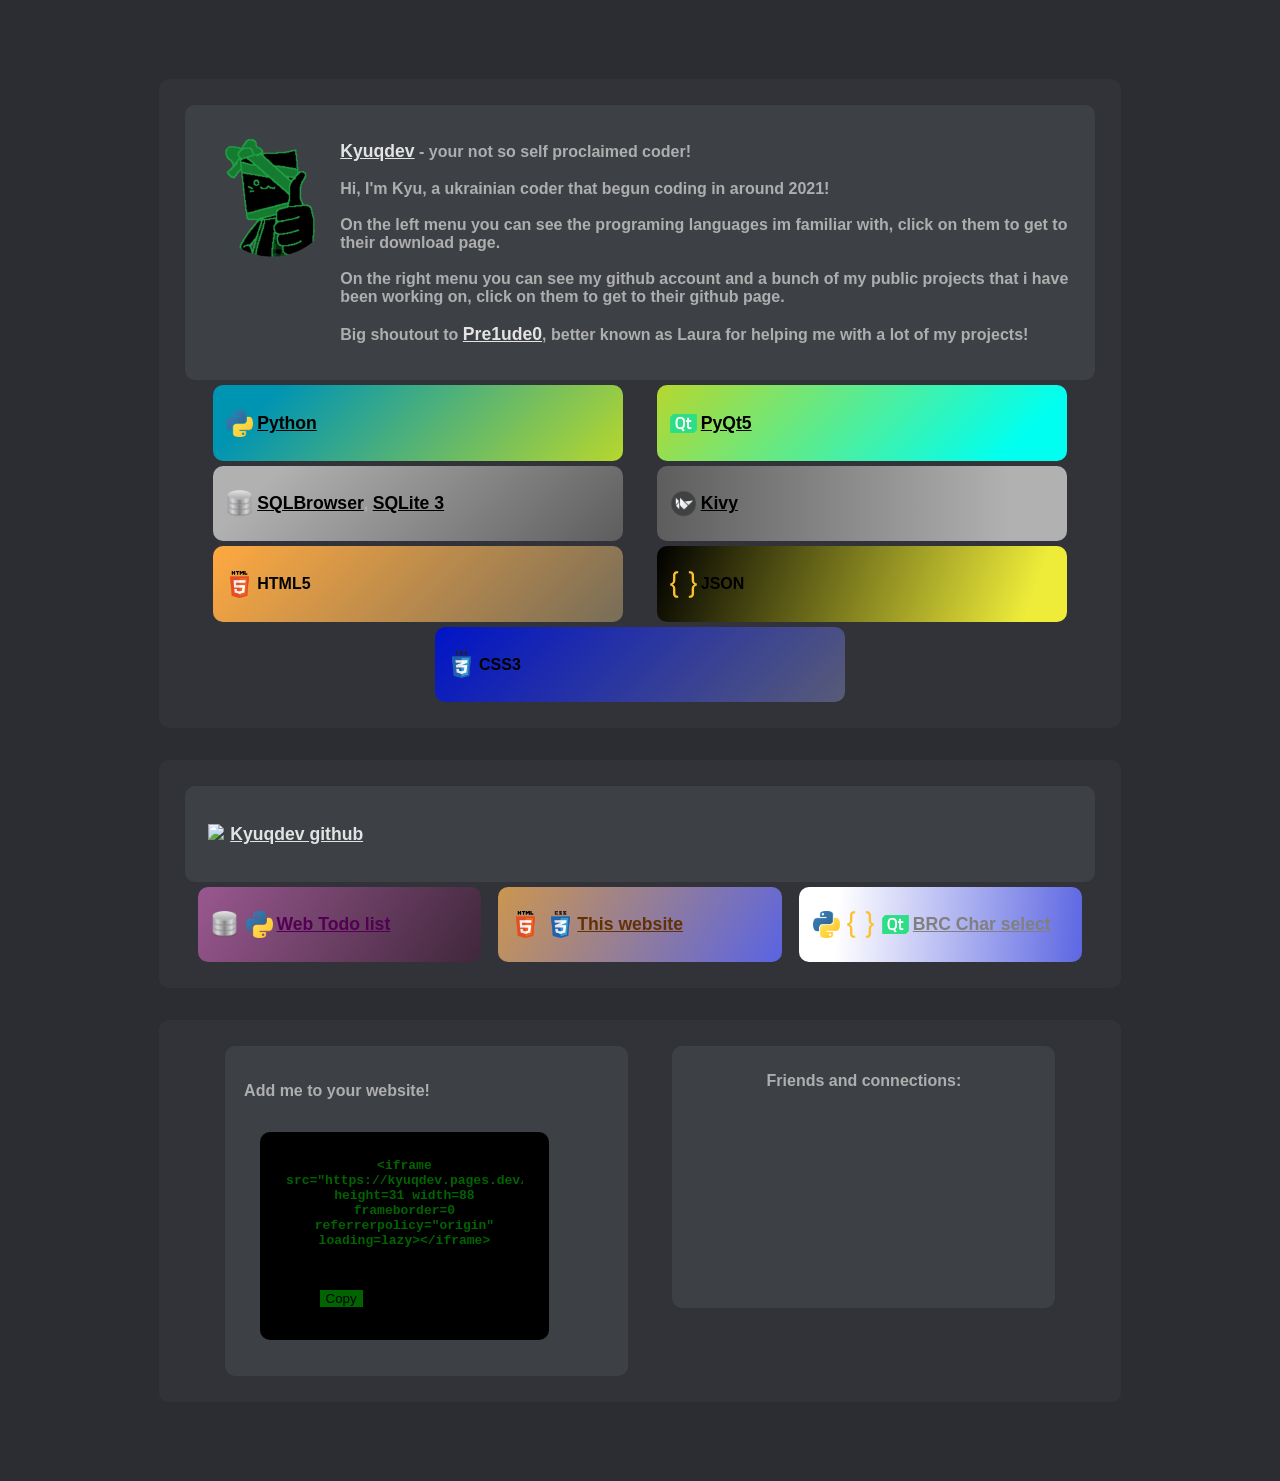
==== commit 00211255: "added webring functionality HOTFIX" ====
--- a/index.html
+++ b/index.html
@@ -3,6 +3,8 @@
 <meta name="viewport" content="width=device-width, initial-scale=1">
 <head>
     <title>Kyuqdev</title>
+    <link rel="stylesheet" href="static/style.css">
+    <link rel="icon" type="images/x-icon" href="Images/logo.png">
     <meta property="og:title" content="Kybertium Bartholomew">
     <meta property="og:description" content="hi im a very lightweight coder hi guys hire me please i do backend">
     <meta property="og:image" content="https://kyuqdev.pages.dev/Images/Pfp.png">
--- a/static/style.css
+++ b/static/style.css
@@ -0,0 +1,141 @@
+body {
+    background-color: #2B2D32;
+    color: rgb(174, 174, 174);
+    font-size: auto;
+    font-family: cursive, sans-serif;
+}
+
+.textcard {
+    width:100%;
+    a {color: #e3e3e3}
+    min-height: 4.4vw;
+    min-width: 10em;
+    padding: 0.6em;
+    border: 10px solid #3d4045;
+    background-color: #3d4045;
+    border-radius: 10px;
+    display:flex;
+    align-items: center;
+    justify-content: left;
+    text-align: left;
+}
+
+a {
+    transition: color 0.2s;
+    color: black;
+    font-size: 110%;
+}
+
+a:hover {
+    color: green
+}
+
+img {
+    min-width: 2vh;
+    max-width: 3vh;
+    aspect-ratio: 1 / 1;
+    margin: 0.3vw
+}
+code {
+    color: darkgreen;
+    text-wrap: wrap;
+    height: 120px;
+    max-width: 100%;
+}
+
+.item {
+    margin: 1em;
+    display:flex;
+    background: #313338;
+    padding: 1em;
+    font-weight: 700;
+    align-items:center;
+    text-align: center;
+    border: 10px solid #313338;
+    border-radius: 10px;
+    gap: 5px 5px;
+    justify-content: space-evenly;
+    flex-wrap:wrap;
+}
+
+.card {
+    min-height: 4.4vw;
+    min-width: 10em;
+    padding: 0.6em;
+    border: 10px solid #3d4045;
+    background-color: #3d4045;
+    border-radius: 10px;
+    display:flex;
+    align-items: center;
+    justify-content: left;
+    text-align: left;
+    border: yellow;
+}
+
+#python {
+    background: linear-gradient(135deg, rgba(0,148,179,1) 14%, rgba(182,215,46,1) 100%);
+    width:43%;
+}
+#pyqt {
+    background: linear-gradient(-45deg, rgba(0,255,240,1) 14%, rgba(182,215,46,1) 100%);
+    width:43%
+}
+#sql {
+    background: linear-gradient(135deg, rgba(177,177,177,1) 14%, rgba(93,93,93,1) 100%);
+    width:43%
+}
+#kivy {
+    background: linear-gradient(-90deg, rgba(177,177,177,1) 14%, rgba(93,93,93,1) 100%);
+    width:43%
+}
+#html {
+    background: linear-gradient(135deg, rgba(255,169,64,1) 0%, rgba(119,109,88,1) 100%);
+    width: 43%;
+}
+#json {
+    background: linear-gradient(-70deg, rgba(238,236,57,1) 10%, rgba(0,0,0,1) 100%);
+    width: 43%;
+}
+#css {
+    background: linear-gradient(135deg, rgba(0,20,200,1) 0%, rgba(88,91,119,1) 100%);
+    width: 43%
+}
+
+
+#todo {
+    width: 29%;
+    background: linear-gradient(122deg, rgba(153,88,144,1) 0%, rgba(64,39,59,1) 100%);
+}
+#tswebsite {
+    width:29%;
+    background: linear-gradient(122deg, rgba(204,150,79,1) 0%, rgba(90,100,227,1) 100%);
+}
+#brc {
+    width:29%;
+    background: linear-gradient(94deg, rgba(255,255,255,1) 14%, rgba(93,103,226,1) 100%);
+}
+
+.container {
+    min-height: 75vh;
+    margin: 5%;
+    display: flex;
+    justify-content:space-around;
+    align-items: center;
+}
+
+.right-menu {
+    display: flex;
+    flex-direction:column;
+    align-items:center;
+}
+
+@media screen and (max-width: 1400px) {
+.container {
+    flex-direction: column;
+    align-items: center;
+}
+.item {
+    width: 80%;
+}
+
+}
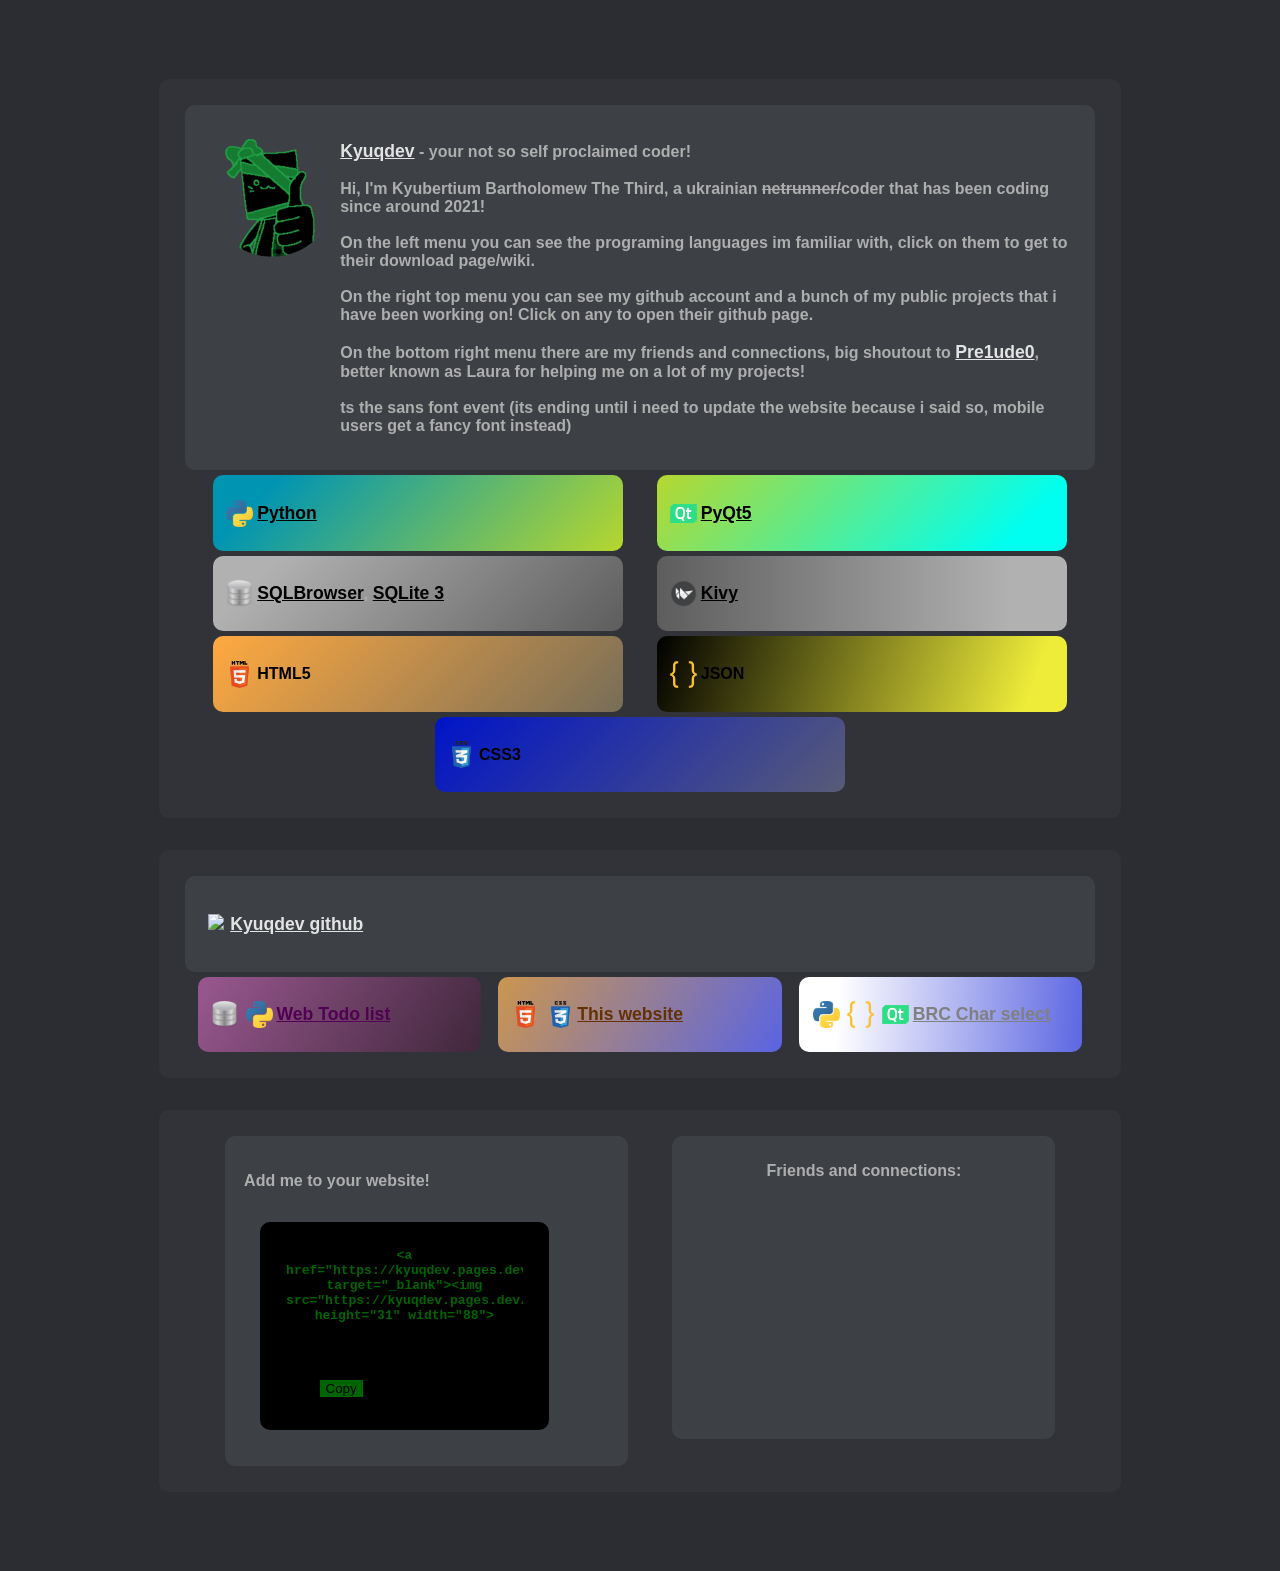
==== commit 4ba4589f: "added webring functionality HOTFIX 2 +added shrimple and changed stuff" ====
--- a/index.html
+++ b/index.html
@@ -23,15 +23,24 @@
                 <img src="/Images/Pfp.png" style="max-width: 10vw">
                 <p>
                     <a href="https://github.com/Kyuqdev" target="_blank"> Kyuqdev</a> - your not so self proclaimed coder!<br><br>
-                    Hi, I'm Kyu, a ukrainian coder that begun coding in around 2021!<br><br>
+
+                    Hi, I'm Kyubertium Bartholomew The Third, a ukrainian <strike>netrunner/</strike>coder that has been coding since around 2021!<br><br>
+
                     On the left menu you can see the programing languages im familiar with,
-                    click on them to get to their download page.<br><br>
-                    On the right menu you can see my github account and
-                    a bunch of my public projects that i have been working on,
-                    click on them to get to their github page.<br><br>
-                    Big shoutout to <a href="https://pre1ude.dev/" target="_blank">Pre1ude0</a>,
-                    better known as Laura for helping me with a lot of my projects!
+                    click on them to get to their download page/wiki.<br><br>
+
+                    On the right top menu you can see my github account and
+                    a bunch of my public projects that i have been working on!
+                    Click on any to open their github page.<br><br>
+
+                    On the bottom right menu there are my friends and connections,
+                    big shoutout to <a href="https://pre1ude.dev/" target="_blank">Pre1ude0</a>,
+                    better known as Laura for helping me on a lot of my projects!<br><br>
+
+                    ts the sans font event (its ending until i need to update the website because i said so,
+                    mobile users get a fancy font instead)
                 </p>
+
 
             </div>
 
@@ -123,25 +132,30 @@
                             Add me to your website!
                         </p>
                         <div class="item" style="background-color:black; border-color:black; max-width:65%">
-                            <code style="overflow-x:hidden">&lt;iframe src="https://kyuqdev.pages.dev/referer/referer" height=31 width=88 frameborder=0 referrerpolicy="origin" loading=lazy&gt;&lt;/iframe&gt;</code>
+                            <code style="overflow-x:hidden">&lta href="https://kyuqdev.pages.dev/" target="_blank"&gt&ltimg src="https://kyuqdev.pages.dev/referer/banner.png" height="31" width="88"&gt</a></code>
                             <button onclick="copyIframe()" style="background-color:darkgreen; border:none; cursor:pointer;">Copy</button>
                             <iframe src="https://kyuqdev.pages.dev/referer/referer" height="31" width="88" frameborder=0 referrerpolicy="origin" loading="lazy"></iframe>
                         </div>
+
                     </div>
 
                     <div class="card" style="gap: 10px; flex-direction:column; justify-content:space-around; width:40%">
                         <p>
                             Friends and connections:
                         </p>
+
                         <iframe src="https://pre1ude.dev/referer" height=31 width=88 frameborder=0 referrerpolicy="origin" loading=lazy></iframe>
-                        <iframe src="https://kyuqdev.pages.dev/referer/referer" height="31" width="88" frameborder=0 referrerpolicy="origin" loading="lazy"></iframe>
+
+                        <iframe src="https://simpleduck.neocities.org/stupididiotthing.png" height=31 width=88 frameborder=0 referrerpolicy="origin" loading=lazy scrolling="no"></iframe>
+
+                        <iframe src="https://kyuqdev.pages.dev/referer/referer" height=31 width=88 frameborder=0 referrerpolicy="origin" loading=lazy></iframe>
                         <iframe
-                        style="transform: scale(0.7)"
-                        src="https://ring.pre1ude.dev/ring?url=https://kyuqdev.pages.dev/&bgcolor=3d4045&fgcolor=004600"
-                        width="230px"
-                        height="100px"
-                        frameborder="0"
-                        scrolling="no">
+                            style="transform: scale(0.7)"
+                            src="https://ring.pre1ude.dev/ring?url=https://kyuqdev.pages.dev/&bgcolor=3d4045&fgcolor=000000"
+                            width="230px"
+                            height="100px"
+                            frameborder="0"
+                            scrolling="no">
                         </iframe>
                     </div>
                 </div>
